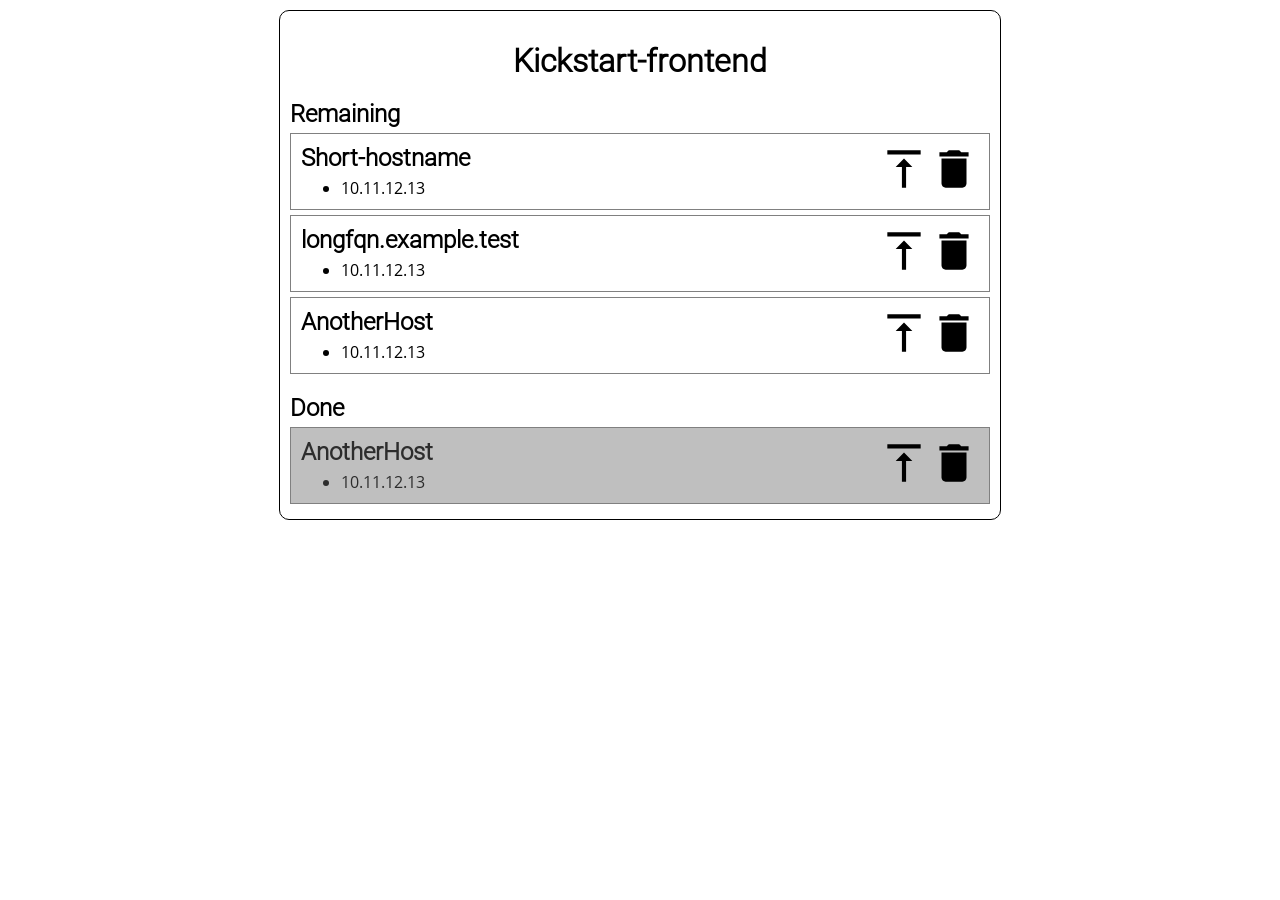
==== src/index.html @ 50987fb5 "index.html base" ====
<!DOCTYPE>
<html>
    <head>
        <title>Kickstart-frontend</title>
        <link rel="stylesheet" type="text/css" href="stylesheet.css">
        <meta http-equiv="refresh" content="5">
        <meta name="viewport" content="width=device-width, initial-scale=1.0">
    <head>
    <body>
        <div id="container">
            <div id="header">
                <h1>Kickstart-frontend</h1>
            </div>
            <div id="contents">
                <h2>Remaining</h2>
                <a href="edit.php?id=1">
                    <div class="newhost">
                            <object><a href="delete.php?id=1"><img class="icon" src="img/delete.svg" alt="Delete" /></a></object>
                            <object><a href="up.php?id=1"><img class="icon" src="img/top.svg" alt="Move to top." /></a></object>
                        <h2>Short-hostname</h2>
                        <ul>
                            <li>10.11.12.13</li>
                        </ul>
                    </div>
                </a>
                <a href="edit.php?id=2">
                    <div class="newhost">
                        <object><a href="delete.php?id=1"><img class="icon" src="img/delete.svg" alt="Delete" /></a></object>
                        <object><a href="up.php?id=1"><img class="icon" src="img/top.svg" alt="Move to top." /></a></object>
                        <h2>longfqn.example.test</h2>
                        <ul>
                            <li>10.11.12.13</li>
                        </ul>
                    </div>
                </a>
                <a href="edit.php?id=3">
                    <div class="newhost">
                        <object><a href="delete.php?id=1"><img class="icon" src="img/delete.svg" alt="Delete" /></a></object>
                        <object><a href="up.php?id=1"><img class="icon" src="img/top.svg" alt="Move to top." /></a></object>
                        <h2>AnotherHost</h2>
                        <ul>
                            <li>10.11.12.13</li>
                        </ul>
                    </div>
                </a>
                <h2>Done</h2>
                <a href="edit.php?id=3">
                    <div class="newhost done">
                        <object><a href="delete.php?id=1"><img class="icon" src="img/delete.svg" alt="Delete" /></a></object>
                        <object><a href="up.php?id=1"><img class="icon" src="img/top.svg" alt="Move to top." /></a></object>
                        <h2>AnotherHost</h2>
                        <ul>
                            <li>10.11.12.13</li>
                        </ul>
                    </div>
                </a>
            </div>
        </div>
    </body>
</html>
---- src/stylesheet.css ----
body {
        font-family: 'Open Sans';
}

h1,h2,h3,h4 {
        font-family: Roboto;
        margin-bottom: 0;
}

a {
        text-decoration: none;
        color: black;
}

#container {
        max-width: 700px;
        border: 1px solid black;
        border-radius: 10px;
        margin: 10px auto;
        padding: 10px;
}

#header {
        text-align: center;
}

.newhost {
        border: 1px solid grey;
        padding: 10px;
        margin: 5px 0;
}
.newhost h2 {
        margin-top: 0px;
        margin-bottom: 5px;
}

.newhost ul {
        margin: 0;
}

.newhost .icon {
        /* Dirty hack to position the icon somewhat in the center, but fuck attempting to align this properly vertically. */
        position: relative;
        top: 0px;
        width: 50px;
        float: right;
}

.done {
        background-color: #bfbfbf;
        color: #2d2d2d;
}

/* Define fonts */
@font-face {
        font-family: 'Open Sans';
        font-style: normal;
        src: url('fonts/OpenSans-Regular.ttf');
}
@font-face {
        font-family: 'Roboto';
        font-style: normal;
        src: url('fonts/Roboto-Light.ttf');
}
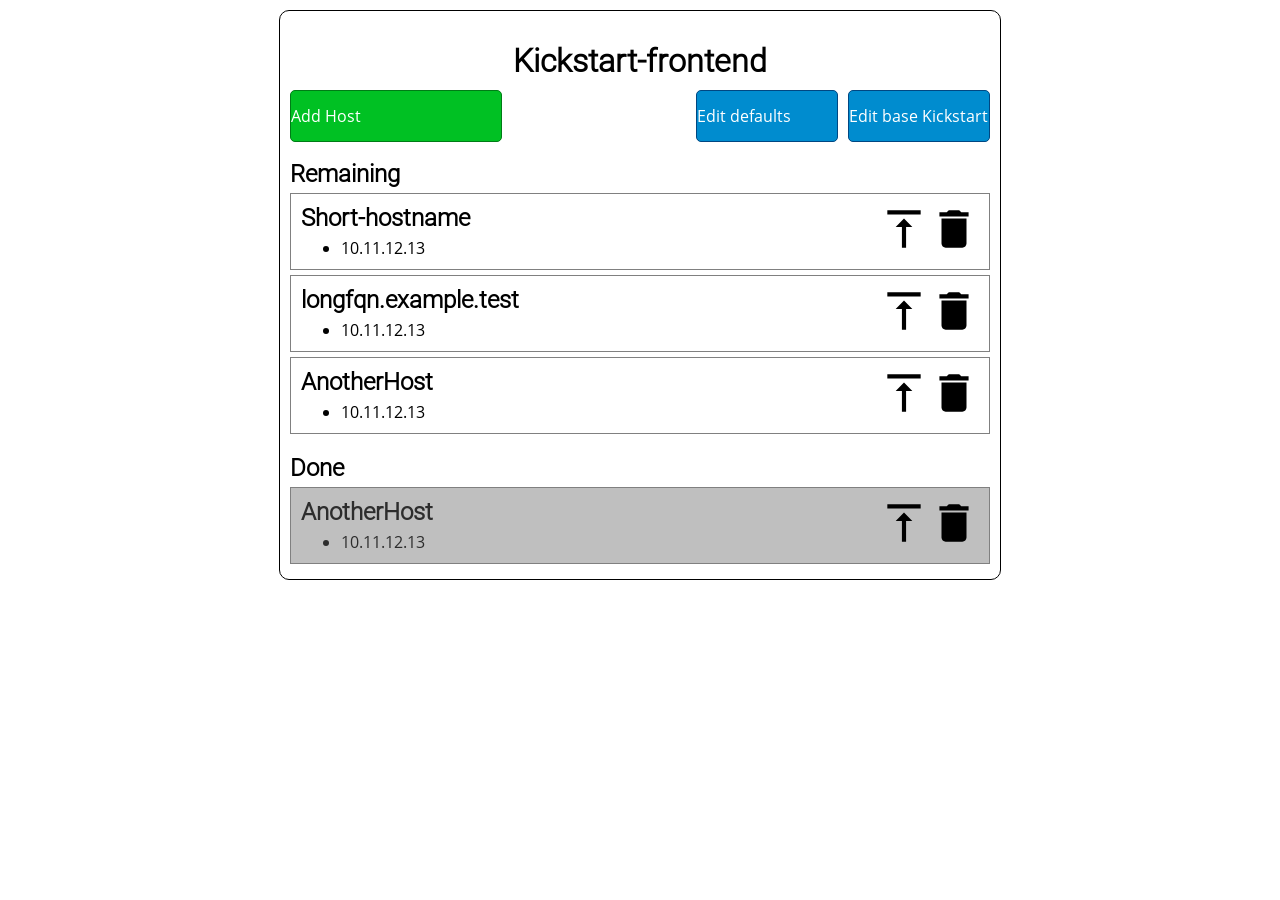
==== commit 006540c9: "Added HTML stuff" ====
--- a/src/index.html
+++ b/src/index.html
@@ -3,7 +3,7 @@
     <head>
         <title>Kickstart-frontend</title>
         <link rel="stylesheet" type="text/css" href="stylesheet.css">
-        <meta http-equiv="refresh" content="5">
+        <meta http-equiv="refresh" content="500">
         <meta name="viewport" content="width=device-width, initial-scale=1.0">
     <head>
     <body>
@@ -12,31 +12,34 @@
                 <h1>Kickstart-frontend</h1>
             </div>
             <div id="contents">
+                <div style="height: 60px;">
+                    <a href="addhost.html" class="button newhost-btn"><span>Add Host</span></a><a href="edit-base.html" class="button edit-btn"><span>Edit base Kickstart</span></a><a href="edit-defaults.html" class="button edit-btn"><span>Edit defaults</span></a>
+                </div>
                 <h2>Remaining</h2>
-                <a href="edit.php?id=1">
+                <a href="edit.html?id=1">
                     <div class="newhost">
-                            <object><a href="delete.php?id=1"><img class="icon" src="img/delete.svg" alt="Delete" /></a></object>
-                            <object><a href="up.php?id=1"><img class="icon" src="img/top.svg" alt="Move to top." /></a></object>
+                            <object><a href="delete.html?id=1"><img class="icon" src="img/delete.svg" alt="Delete" /></a></object>
+                            <object><a href="up.html?id=1"><img class="icon" src="img/top.svg" alt="Move to top." /></a></object>
                         <h2>Short-hostname</h2>
                         <ul>
                             <li>10.11.12.13</li>
                         </ul>
                     </div>
                 </a>
-                <a href="edit.php?id=2">
+                <a href="edit.html?id=2">
                     <div class="newhost">
-                        <object><a href="delete.php?id=1"><img class="icon" src="img/delete.svg" alt="Delete" /></a></object>
-                        <object><a href="up.php?id=1"><img class="icon" src="img/top.svg" alt="Move to top." /></a></object>
+                        <object><a href="delete.html?id=1"><img class="icon" src="img/delete.svg" alt="Delete" /></a></object>
+                        <object><a href="up.html?id=1"><img class="icon" src="img/top.svg" alt="Move to top." /></a></object>
                         <h2>longfqn.example.test</h2>
                         <ul>
                             <li>10.11.12.13</li>
                         </ul>
                     </div>
                 </a>
-                <a href="edit.php?id=3">
+                <a href="edit.html?id=3">
                     <div class="newhost">
-                        <object><a href="delete.php?id=1"><img class="icon" src="img/delete.svg" alt="Delete" /></a></object>
-                        <object><a href="up.php?id=1"><img class="icon" src="img/top.svg" alt="Move to top." /></a></object>
+                        <object><a href="delete.html?id=1"><img class="icon" src="img/delete.svg" alt="Delete" /></a></object>
+                        <object><a href="up.html?id=1"><img class="icon" src="img/top.svg" alt="Move to top." /></a></object>
                         <h2>AnotherHost</h2>
                         <ul>
                             <li>10.11.12.13</li>
@@ -44,10 +47,10 @@
                     </div>
                 </a>
                 <h2>Done</h2>
-                <a href="edit.php?id=3">
+                <a href="edit.html?id=3">
                     <div class="newhost done">
-                        <object><a href="delete.php?id=1"><img class="icon" src="img/delete.svg" alt="Delete" /></a></object>
-                        <object><a href="up.php?id=1"><img class="icon" src="img/top.svg" alt="Move to top." /></a></object>
+                        <object><a href="delete.html?id=1"><img class="icon" src="img/delete.svg" alt="Delete" /></a></object>
+                        <object><a href="up.html?id=1"><img class="icon" src="img/top.svg" alt="Move to top." /></a></object>
                         <h2>AnotherHost</h2>
                         <ul>
                             <li>10.11.12.13</li>
--- a/src/stylesheet.css
+++ b/src/stylesheet.css
@@ -14,6 +14,7 @@
 
 #container {
         max-width: 700px;
+        /*min-width: 500px;*/
         border: 1px solid black;
         border-radius: 10px;
         margin: 10px auto;
@@ -51,6 +52,49 @@
         color: #2d2d2d;
 }
 
+.button {
+    height: 50px;
+    display: flex;
+    align-items: center;
+    border: 1px solid black;
+    margin: 10px;
+    border-radius: 5px;
+    text-align: center;
+}
+
+.button span {
+    text-align: center;
+    color: white;
+    display: block;
+}
+
+.newhost-btn {
+    margin-left: 0;
+    float: left;
+    width: 30%;
+    background-color: #00c123;
+    border-color: #007c16;
+}
+
+.edit-btn {
+    margin-right: 0;
+    float: right;
+    width: 20%;
+    background-color: #008ccf;
+    border-color: #004782;
+}
+
+/* Edit page */
+.settings label {
+        display: inline-block;
+        width: 10em;
+        text-align: right;
+}
+
+.settings input {
+    margin-left: 5px;
+}
+
 /* Define fonts */
 @font-face {
         font-family: 'Open Sans';
